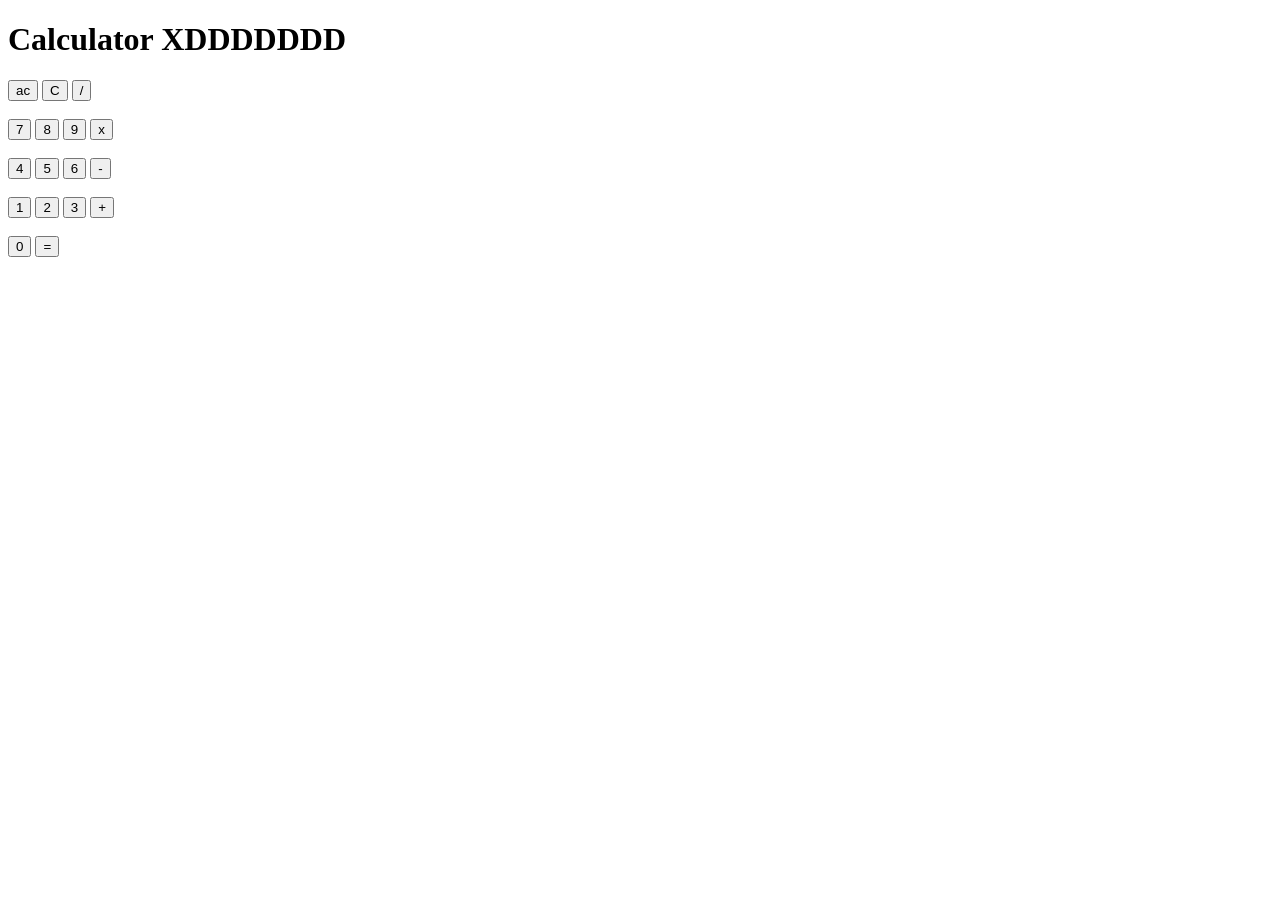
==== index.html @ 20471ea6 "Se completa primera fase de calculadora" ====
<!doctype html>
<html lang="en">
  <head>
    <meta charset="UTF-8" />
    <meta name="viewport" content="width=device-width, initial-scale=1.0" />
    <link rel="stylesheet" href="style.css" />
    <title>Document</title>
  </head>
  <body>
    <h1>Calculator XDDDDDDD</h1>

    <p id="pantallaTotal"></p>

    <button onclick="borrarTodo()">ac</button>
    <button onclick="borrar()">C</button>
    <button onclick="agregarOperador('/')">/</button>
    <br />
    <br />
    <button onclick="agregarNumero('7')">7</button>
    <button onclick="agregarNumero('8')">8</button>
    <button onclick="agregarNumero('9')">9</button>
    <button onclick="agregarOperador('x')">x</button>
    <br />
    <br />
    <button onclick="agregarNumero('4')">4</button>
    <button onclick="agregarNumero('5')">5</button>
    <button onclick="agregarNumero('6')">6</button>
    <button onclick="agregarOperador('-')">-</button>
    <br />
    <br />
    <button onclick="agregarNumero('1')">1</button>
    <button onclick="agregarNumero('2')">2</button>
    <button onclick="agregarNumero('3')">3</button>
    <button onclick="agregarOperador('+')">+</button>
    <br />
    <br />
    <button onclick="agregarNumero('0')">0</button>
    <button onclick="obtenerTotal()">=</button>
    <br />

    <script>
      let num1 = "";
      let num2 = "";
      let actual;
      let signo = "";

      function agregarNumero(numero = 0) {
        if (signo) {
          num2 += numero;
          console.log("N2: ", num2);
        } else {
          num1 += numero;
          console.log("N1: ", num1);
        }

        actualizarPantalla();
      }

      function agregarOperador(operador) {
        if (num1 && !signo) {
          signo = operador;
          console.log(operador);
        }

        actualizarPantalla();
      }

      function obtenerTotal() {
        if (!num1 || !signo || !num2) {
            alert("Realice la operacion")
            return;
        }
        //console.log(num1, num2, total, signo);
        let total = 0;
        let nu1 = parseInt(num1);
        let nu2 = parseInt(num2);

        switch (signo) {
          case "+":
            total = nu1 + nu2;

            break;

          case "-":
            total = nu1 - nu2;

            break;

          case "x":
            total = nu1 * nu2;

            break;
          case "/":
            total = nu1 / nu2;

            break;

          default:
            alert("ERROR: seleccione alguna de las operaciones");
            break;
        }
         num1 = total;
         signo = "";
         num2 = "";

        actualizarPantalla();
      }

      function borrarTodo() {
         num1 = "";
         signo = "";
         num2 = "";

         actualizarPantalla();
      }
      function borrar() {
        if (num2) {
            num2 = num2.slice(0, -1);
            
        }else if(signo){
            signo = "";

        }else{
            num1 = num1.slice(0, -1);
        }   
        actualizarPantalla();
      }

      function actualizarPantalla() {
        //document.getElementById("pantallaTotal").innerHTML = num1;
        document.getElementById("pantallaTotal").innerHTML =
          `${num1} ${signo} ${num2} `;
      }
    </script>
  </body>
</html>
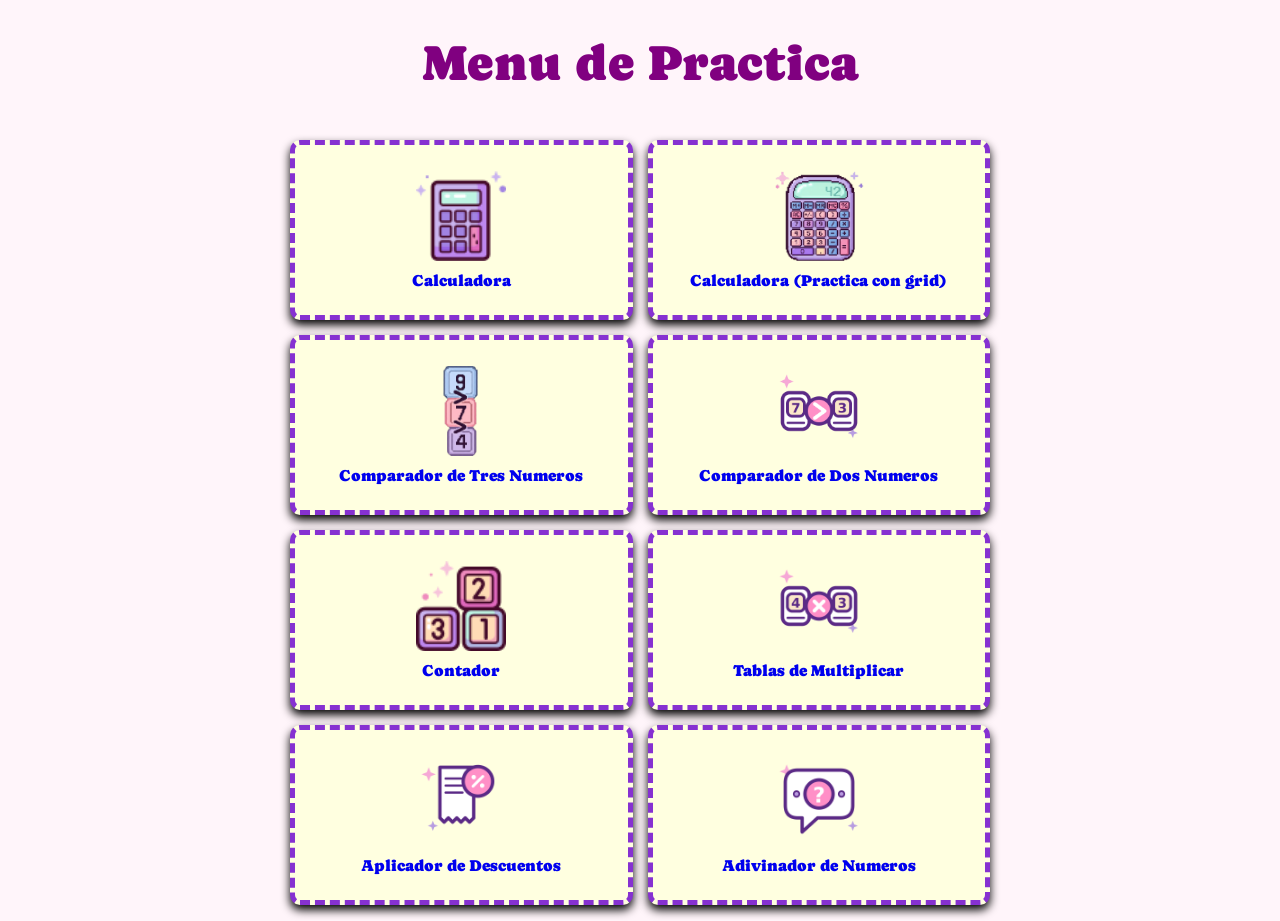
==== commit ab727cae: "se mejora logica y css de adivinador de numeros y se agrega al menu" ====
--- a/index.html
+++ b/index.html
@@ -3,134 +3,56 @@
   <head>
     <meta charset="UTF-8" />
     <meta name="viewport" content="width=device-width, initial-scale=1.0" />
-    <link rel="stylesheet" href="style.css" />
-    <title>Document</title>
+    <link rel="stylesheet" href="menu/style.css" />
+    <link rel="preconnect" href="https://fonts.googleapis.com" />
+    <link rel="preconnect" href="https://fonts.gstatic.com" crossorigin />
+    <link
+      href="https://fonts.googleapis.com/css2?family=Bagel+Fat+One&family=Caprasimo&family=Coiny&family=Lobster&family=Story+Script&display=swap"
+      rel="stylesheet"
+    />
+    <title>Menu</title>
   </head>
   <body>
-    <h1>Calculator XDDDDDDD</h1>
+    <h1>Menu de Practica</h1>
 
-    <p id="pantallaTotal"></p>
+    <nav class="menu-grid">
+      <a href="/Calculator/index.html" class="item">
+        <img src="menu/calculatornew.png" alt="pepe" />
+        Calculadora
+      </a>
 
-    <button onclick="borrarTodo()">ac</button>
-    <button onclick="borrar()">C</button>
-    <button onclick="agregarOperador('/')">/</button>
-    <br />
-    <br />
-    <button onclick="agregarNumero('7')">7</button>
-    <button onclick="agregarNumero('8')">8</button>
-    <button onclick="agregarNumero('9')">9</button>
-    <button onclick="agregarOperador('x')">x</button>
-    <br />
-    <br />
-    <button onclick="agregarNumero('4')">4</button>
-    <button onclick="agregarNumero('5')">5</button>
-    <button onclick="agregarNumero('6')">6</button>
-    <button onclick="agregarOperador('-')">-</button>
-    <br />
-    <br />
-    <button onclick="agregarNumero('1')">1</button>
-    <button onclick="agregarNumero('2')">2</button>
-    <button onclick="agregarNumero('3')">3</button>
-    <button onclick="agregarOperador('+')">+</button>
-    <br />
-    <br />
-    <button onclick="agregarNumero('0')">0</button>
-    <button onclick="obtenerTotal()">=</button>
-    <br />
+      <a href="/calculadora-new/index.html" class="item">
+        <img src="menu/calculadora_grid.png" alt="pepe" />
+        Calculadora (Practica con grid)
+      </a>
 
-    <script>
-      let num1 = "";
-      let num2 = "";
-      let actual;
-      let signo = "";
+      <a href="/Cnumeros-new/index.html" class="item">
+        <img src="menu/comparador_numeros3.png" alt="pepe" />
+        Comparador de Tres Numeros
+      </a>
 
-      function agregarNumero(numero = 0) {
-        if (signo) {
-          num2 += numero;
-          console.log("N2: ", num2);
-        } else {
-          num1 += numero;
-          console.log("N1: ", num1);
-        }
+      <a href="/comparador-numeros/index.html" class="item">
+        <img src="menu/comparador1.png" alt="pepe" />
+        Comparador de Dos Numeros
+      </a>
 
-        actualizarPantalla();
-      }
+      <a href="/conteo/index.html" class="item">
+        <img src="menu/counter.png" alt="pepe" />
+        Contador
+      </a>
 
-      function agregarOperador(operador) {
-        if (num1 && !signo) {
-          signo = operador;
-          console.log(operador);
-        }
+      <a href="/tablas-multiplicar/index.html" class="item">
+        <img src="menu/multiplicacion.png" alt="pepe" />
+        Tablas de Multiplicar
 
-        actualizarPantalla();
-      }
-
-      function obtenerTotal() {
-        if (!num1 || !signo || !num2) {
-            alert("Realice la operacion")
-            return;
-        }
-        //console.log(num1, num2, total, signo);
-        let total = 0;
-        let nu1 = parseInt(num1);
-        let nu2 = parseInt(num2);
-
-        switch (signo) {
-          case "+":
-            total = nu1 + nu2;
-
-            break;
-
-          case "-":
-            total = nu1 - nu2;
-
-            break;
-
-          case "x":
-            total = nu1 * nu2;
-
-            break;
-          case "/":
-            total = nu1 / nu2;
-
-            break;
-
-          default:
-            alert("ERROR: seleccione alguna de las operaciones");
-            break;
-        }
-         num1 = total;
-         signo = "";
-         num2 = "";
-
-        actualizarPantalla();
-      }
-
-      function borrarTodo() {
-         num1 = "";
-         signo = "";
-         num2 = "";
-
-         actualizarPantalla();
-      }
-      function borrar() {
-        if (num2) {
-            num2 = num2.slice(0, -1);
-            
-        }else if(signo){
-            signo = "";
-
-        }else{
-            num1 = num1.slice(0, -1);
-        }   
-        actualizarPantalla();
-      }
-
-      function actualizarPantalla() {
-        //document.getElementById("pantallaTotal").innerHTML = num1;
-        document.getElementById("pantallaTotal").innerHTML =
-          `${num1} ${signo} ${num2} `;
-      }
-    </script>
+      <a href="/descuentos/index.html" class="item">
+        <img src="menu/descuentos.png" alt="pepe" />
+        Aplicador de Descuentos
+      </a>
+      <a href="/adivinador-numeros/index.html" class="item">
+        <img src="menu/adivinadorNumeros.png" alt="pepe" />
+        Adivinador de Numeros
+      </a>
+    </nav>
   </body>
 </html>
--- a/menu/style.css
+++ b/menu/style.css
@@ -0,0 +1,58 @@
+* {
+  font-family: "Caprasimo", serif;
+}
+h1 {
+  font-weight: 300;
+  font-size: 50px;
+  color: purple;
+}
+
+body {
+  margin: 0;
+  background-color: #fff5fa;
+  text-align: center;
+  min-height: 100vh;
+  display: flex;
+  flex-direction: column;
+  align-items: center;
+}
+
+.menu-grid {
+  display: grid;
+  grid-template-columns: repeat(auto-fit, minmax(250px, 1fr));
+  gap: 15px;
+  padding: 16px;
+  border-radius: 20px;
+  width: 65%;
+  max-width: 700px;
+}
+
+.item {
+  background-color: lightyellow;
+  display: flex;
+  flex-direction: column;
+  justify-content: center;
+  align-items: center;
+  gap: 10px;
+  height: 160px;
+  padding: 5px;
+
+  border: 5px dashed #8631d1;
+  box-shadow: 0 5px 10px #000000;
+  border-radius: 10px;
+  transition: 0.4s;
+}
+.item img {
+  width: 90px;
+  height: 90px;
+}
+
+.item:hover {
+  background-color: #e8e2ee;
+  color: rgb(0, 0, 0);
+  transform: scale(1.05);
+}
+
+nav a {
+  text-decoration: none;
+}
